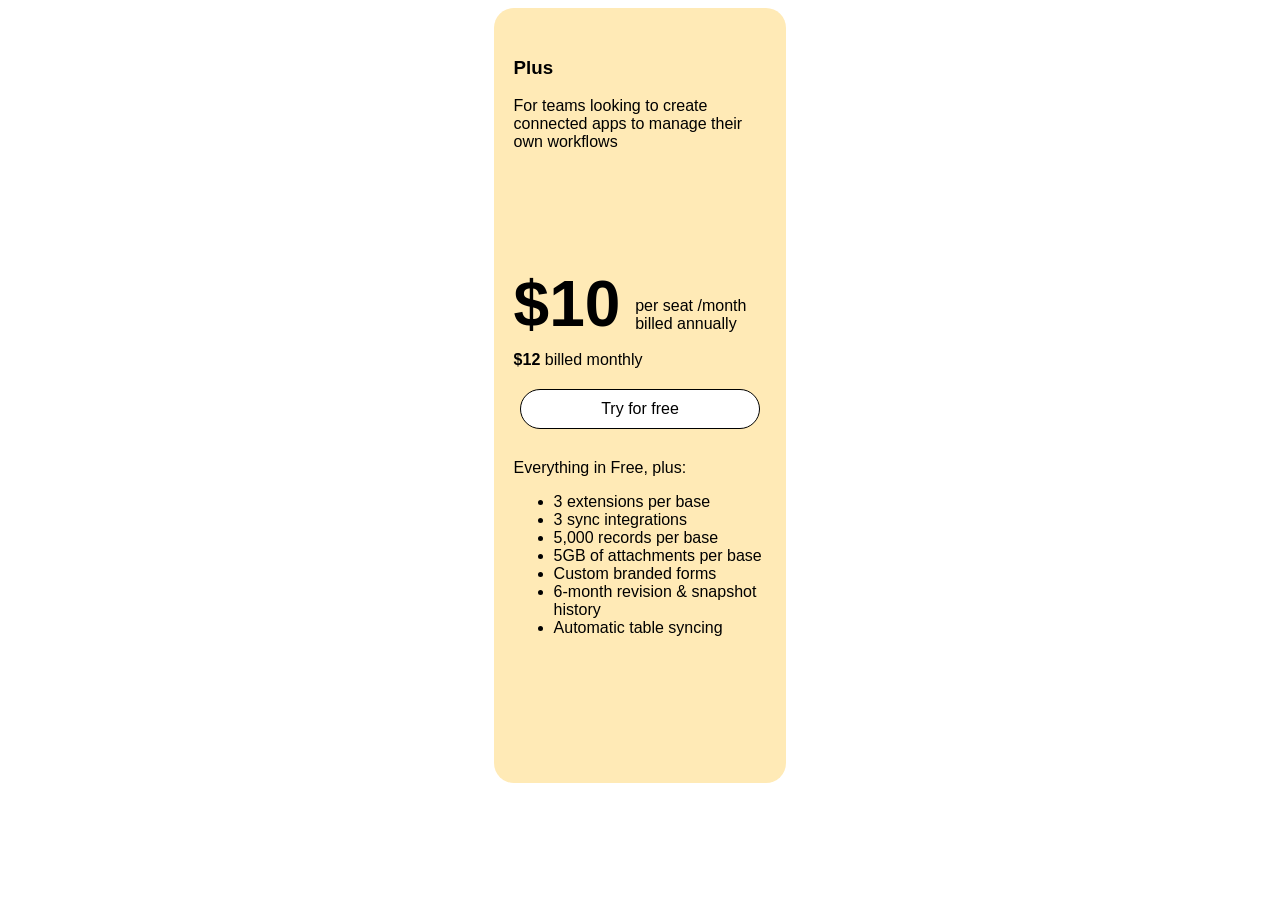
==== index.html @ 6e3ec6d8 "changed file name to index.html" ====
<!DOCTYPE html>
<html lang="en">
<head>
    <meta charset="UTF-8">
    <meta http-equiv="X-UA-Compatible" content="IE=edge">
    <meta name="viewport" content="width=device-width, initial-scale=1.0">
    <title>Airtable card</title>
    <link rel="stylesheet" href="card.css">
</head>
<body>
    <div>
    <div class="main">
    <div>
        <h3 class="plus">
            Plus
        </h3>
    </div>
    <div>
        <p class="text">
            For teams looking to create connected apps to manage their own workflows
        </p>
    </div>
    <div class="rel">
        <div class="price">$10</div>
        <div class="bill">per seat /month <br> billed annually</div>
    </div>
    <div class="pay">
        <span>$12</span> billed monthly
    </div>
    <div class="border">
        <a href="https://airtable.com/pricing">Try for free</a>
    </div>
    <div class="content">
        <div>
            Everything in Free, plus:
        </div>
        <div>
            <ul class="list">
                <li>3 extensions per base</li>
                <li>3 sync integrations</li>
                <li>5,000 records per base</li>
                <li>5GB of attachments per base</li>
                <li>Custom branded forms</li>
                <li>6-month revision & snapshot history</li>
                <li>Automatic table syncing</li>
            </ul>
        </div>
    </div>
</div>
</div>
</body>
</html>
---- card.css ----
.main {
    width: 20%;
    margin: auto;
    background-color: #ffeab6;
    padding: 30px 20px;
    border-radius: 20px;
}

div {
    font-family: 'GTEestiDisplay-Medium',-apple-system,BlinkMacSystemFont,'Segoe UI','Roboto','Oxygen','Ubuntu','Cantarell','Fira Sans','Droid Sans','Helvetica Neue',sans-serif;
    font-weight: 500;
}

.text {
    padding-bottom: 100px;
}
.price {
    font-size: 4rem;
    font-weight: bold;
    display: inline;
}
.rel {
 position: relative;
}
.bill {
    display: inline;
    float: right;
    margin-bottom: 1rem;
    padding-top: 30px;
    padding-right: 20px;
}
.pay {
    font-size: 1rem;
    padding-top: 10px;
    padding-bottom: 20px;
    
}
span {
    font-weight: 700;
}
.border {
    display: flex;
    justify-content: center;
    align-items: center;
}
.rel {
    position: relative;
}
a {
    text-decoration: none;
    background-color: #fff;
    border: 1px solid black;
    align-items: center;
    border-radius: 25px;
    margin-left: auto;
    margin-right: auto;
    padding: 10px 80px;
    color: black;
}
.content {
    padding-top: 30px;
} 
.list {
    padding-bottom: 100px;
}
/* ul {
    list-style-type: '\2713';
} */
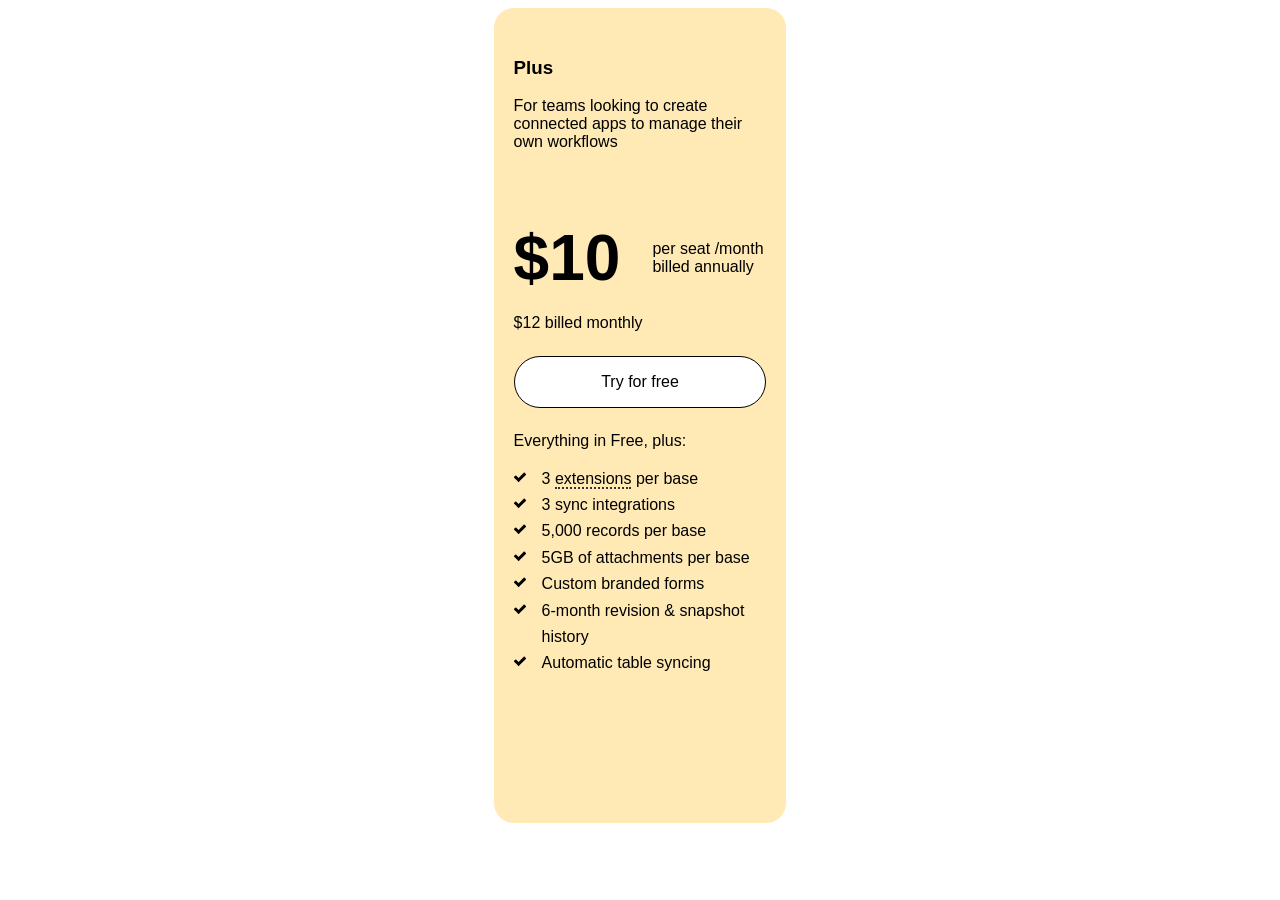
==== commit 8c2e5076: "modified index.html" ====
--- a/index.html
+++ b/index.html
@@ -1,52 +1,43 @@
 <!DOCTYPE html>
 <html lang="en">
-<head>
-    <meta charset="UTF-8">
-    <meta http-equiv="X-UA-Compatible" content="IE=edge">
-    <meta name="viewport" content="width=device-width, initial-scale=1.0">
+  <head>
+    <meta charset="UTF-8" />
+    <meta http-equiv="X-UA-Compatible" content="IE=edge" />
+    <meta name="viewport" content="width=device-width, initial-scale=1.0" />
     <title>Airtable card</title>
-    <link rel="stylesheet" href="card.css">
-</head>
-<body>
-    <div>
-    <div class="main">
-    <div>
-        <h3 class="plus">
-            Plus
-        </h3>
-    </div>
-    <div>
-        <p class="text">
-            For teams looking to create connected apps to manage their own workflows
-        </p>
-    </div>
-    <div class="rel">
-        <div class="price">$10</div>
-        <div class="bill">per seat /month <br> billed annually</div>
-    </div>
-    <div class="pay">
-        <span>$12</span> billed monthly
-    </div>
-    <div class="border">
-        <a href="https://airtable.com/pricing">Try for free</a>
-    </div>
-    <div class="content">
+    <link rel="stylesheet" href="style.css">
+  </head>
+  <body>
+      <div class="main">
         <div>
-            Everything in Free, plus:
+          <h3>Plus</h3>
+          <p>
+            For teams looking to create connected apps to manage their own
+            workflows
+          </p>
         </div>
-        <div>
-            <ul class="list">
-                <li>3 extensions per base</li>
-                <li>3 sync integrations</li>
-                <li>5,000 records per base</li>
-                <li>5GB of attachments per base</li>
-                <li>Custom branded forms</li>
-                <li>6-month revision & snapshot history</li>
-                <li>Automatic table syncing</li>
+        <section class="subscription-section">
+          <div class="price">
+            <h1>$10</h1>
+            <p>per seat /month billed annually</p>
+          </div>
+          <p class="monthly">$12 billed monthly</p>
+          <button class="button">Try for free</button>
+        </section>
+        <div class="content">
+          <div>Everything in Free, plus:</div>
+          <div>
+            <ul>
+              <li>3 <span>extensions</span> per base</li>
+              <li>3 sync integrations</li>
+              <li>5,000 records per base</li>
+              <li>5GB of attachments per base</li>
+              <li>Custom branded forms</li>
+              <li>6-month revision & snapshot history</li>
+              <li>Automatic table syncing</li>
             </ul>
+          </div>
         </div>
-    </div>
-</div>
-</div>
-</body>
-</html>+      </div>
+  </body>
+</html>
--- a/style.css
+++ b/style.css
@@ -0,0 +1,67 @@
+body {
+    font-family: "GTEestiDisplay-Medium", -apple-system, BlinkMacSystemFont,
+      "Segoe UI", "Roboto", "Oxygen", "Ubuntu", "Cantarell", "Fira Sans",
+      "Droid Sans", "Helvetica Neue", sans-serif;
+    font-weight: 500;
+  }
+
+  .main {
+    width: 20%;
+    margin: auto;
+    background-color: #ffeab6;
+    padding: 30px 20px;
+    border-radius: 20px;
+  }
+
+  .subscription-section {
+    margin-bottom: 1.5rem;
+  }
+
+  .price {
+    display: flex;
+    justify-content: center;
+    align-items: center;
+    margin-bottom: -50px;
+    gap: 2rem;
+  }
+
+  .price p {
+    font-size: 1rem;
+  }
+
+  .price h1 {
+    font-size: 4rem;
+  }
+
+  .monthly {
+    margin-bottom: 1.5rem;
+  }
+
+  .button {
+    border-radius: 9999px;
+    width: 100%;
+    font-size: 1rem;
+    padding: 1rem;
+    background-color: #fff;
+    border: 1px solid #000;
+    color: #000;
+    font-family: "GTEestiDisplay-Medium", -apple-system, BlinkMacSystemFont,
+      "Segoe UI", "Roboto", "Oxygen", "Ubuntu", "Cantarell", "Fira Sans",
+      "Droid Sans", "Helvetica Neue", sans-serif;
+    font-weight: 500;
+  }
+  ul {
+    list-style: url("data:image/svg+xml;utf8,<?xml version='1.0' encoding='utf-8'?><svg width='14' height='14' viewBox='0 0 1792 1792' xmlns='http://www.w3.org/2000/svg'><path d='M1671 566q0 40-28 68l-724 724-136 136q-28 28-68 28t-68-28l-136-136-362-362q-28-28-28-68t28-68l136-136q28-28 68-28t68 28l294 295 656-657q28-28 68-28t68 28l136 136q28 28 28 68z'/></svg>");
+    padding: 0 0 100px 4px;
+    margin-left: 1rem;
+  }
+  li {
+    position: relative;
+    padding-left: 0.5em;
+    line-height: 1.65;
+  }
+
+  span {
+    border-bottom: 2px dotted rgb(51, 51, 51);
+    cursor: text; 
+  }
